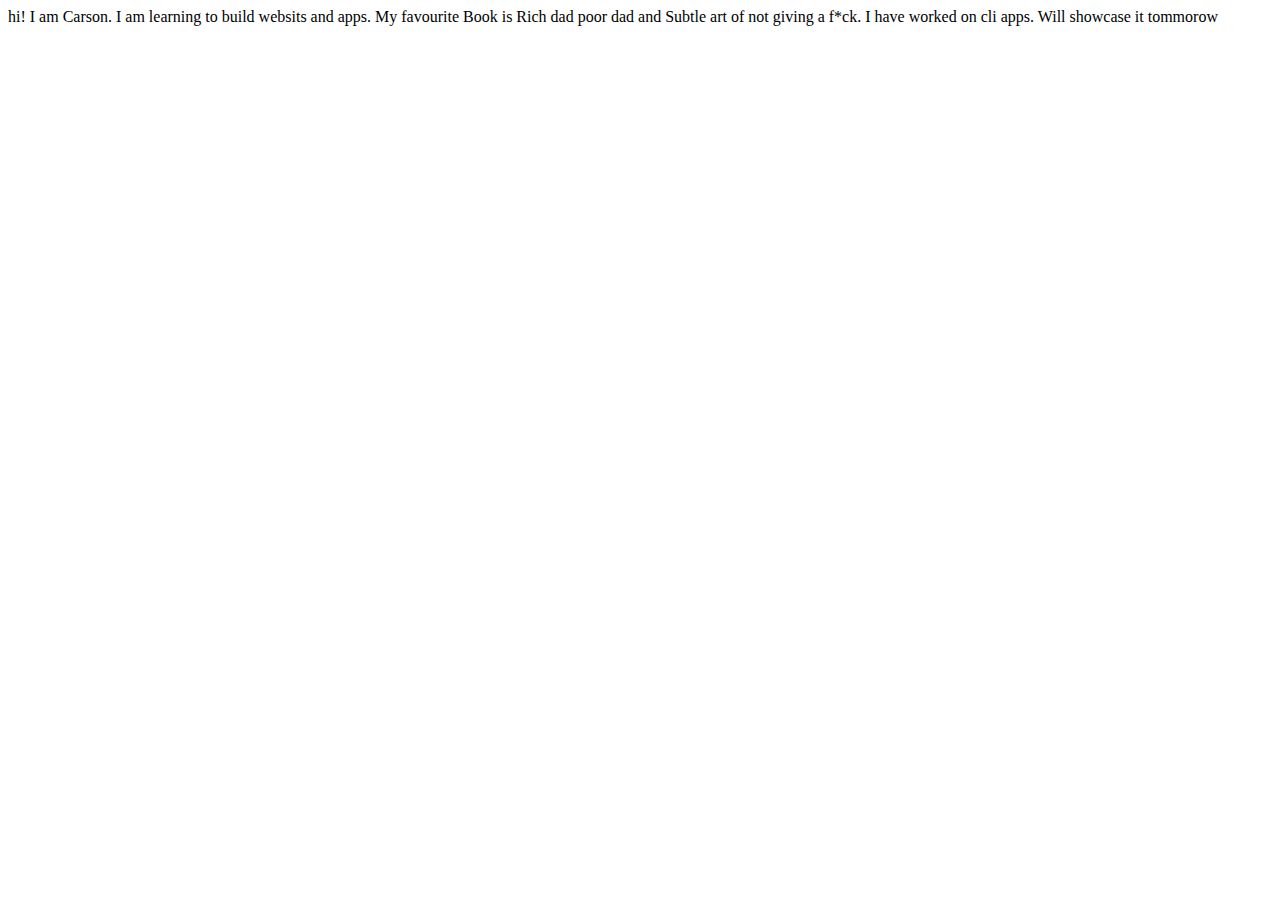
==== index.html @ d63b3f80 "update details and resolved  issue" ====
<!DOCTYPE html>
<html lang="en">
<head>
    <meta charset="UTF-8">
    <meta http-equiv="X-UA-Compatible" content="IE=edge">
    <meta name="viewport" content="width=device-width, initial-scale=1.0">
    <title>Carson Rodrigues</title>
</head>
<body>
    hi! I am Carson. I am  learning to build websits and apps.
    My favourite Book is Rich dad poor dad and  Subtle art of not giving a f*ck.
    I have worked on cli apps. Will showcase it tommorow

</body>
</html>
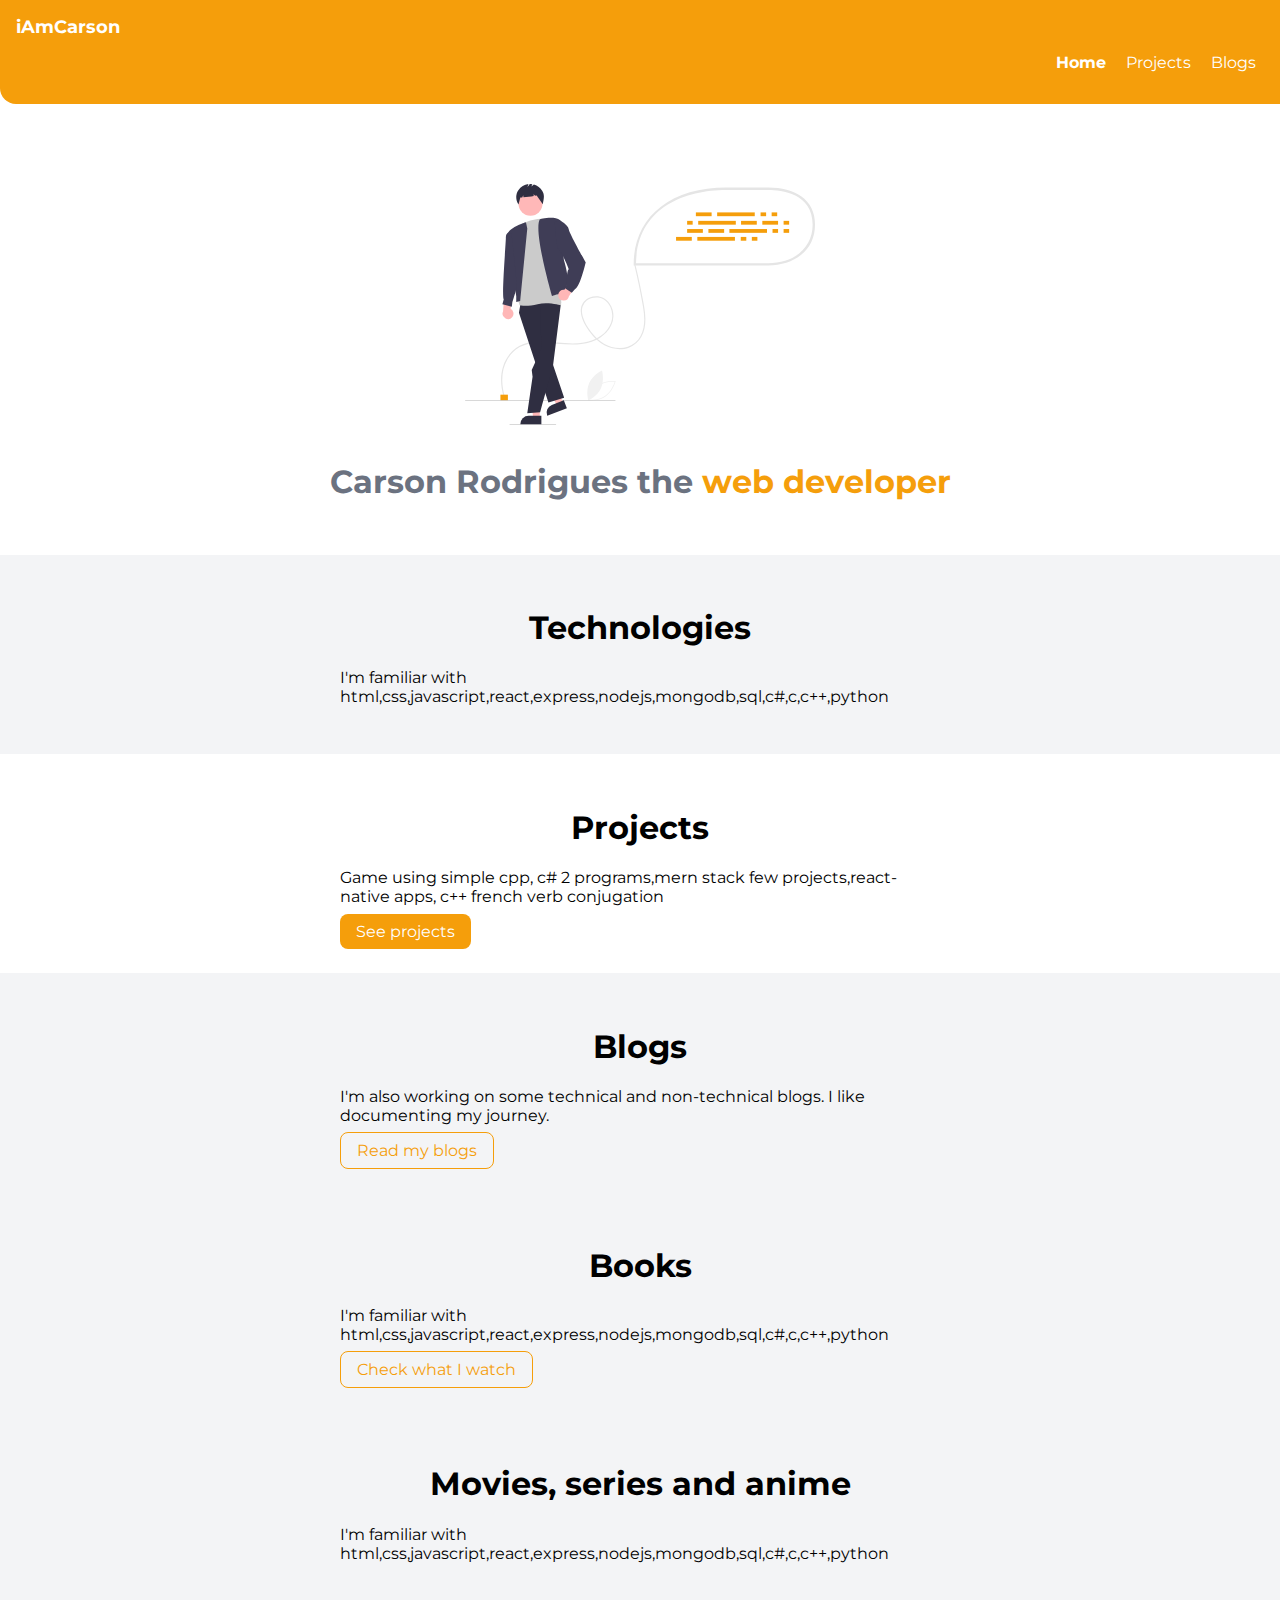
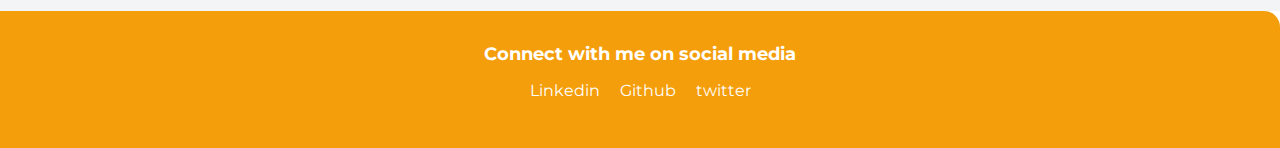
==== commit 82612f03: "Merge pull request #3 from rodriguescarson/carson-add-fav-books" ====
--- a/index.html
+++ b/index.html
@@ -4,12 +4,86 @@
     <meta charset="UTF-8">
     <meta http-equiv="X-UA-Compatible" content="IE=edge">
     <meta name="viewport" content="width=device-width, initial-scale=1.0">
-    <title>Carson Rodrigues</title>
+    <title>Home: Carson Rodrigues</title>
+    <link href="styles.css" rel="stylesheet" />
 </head>
 <body>
-    hi! I am Carson. I am  learning to build websits and apps.
-    My favourite Book is Rich dad poor dad and  Subtle art of not giving a f*ck.
-    I have worked on cli apps. Will showcase it tommorow
+    <nav class="navigation container">
+        <div class="nav-brand">iAmCarson</div>
+        <ul class="unorderd list-non-bullet nav-pills">
+            <li class="list-item-inline">
+                <a class="link link-active" href="/">Home</a>
+            </li>
+            <li class="list-item-inline">
+                <a class="link" href="/projects.html">Projects</a>
+            </li>
+            <li class="list-item-inline">
+                <a class="link" href="/blogs.html">Blogs</a>
+            </li>
+        </ul>
+    </nav>
+    <header class="hero">
+        <img class="hero-img" src="/images/hero.svg" />
+        <h1 class="hero-heading">Carson Rodrigues the <spam class="heading-inverted">web developer<spam>
+        </h1>
+    </header>
+    <section class="section ow">
+        <div class="container container-center">
+            <h1>Technologies</h1>
+            <p>I'm familiar with html,css,javascript,react,express,nodejs,mongodb,sql,c#,c,c++,python</p>
+        </div>
+    </section>
+    <section class="section">
+        <div class="container container-center">
+            <h1>Projects</h1>
+            <p>Game using simple cpp, c# 2 programs,mern stack few projects,react-native apps, c++ french verb conjugation</p>
+            <a href="/" class="link link-primary">See projects</a>
+        </div>
+    </section>
 
+    <section class="section ow">
+        <div class="container container-center">
+            <h1>Blogs</h1>
+            <p>I'm also working on some technical and  non-technical blogs. I like documenting my journey.</p>
+            <a href="/" class="link link-secondary">Read my blogs</a>
+        </div>
+    </section>
+
+    
+    <section class="section ow">
+        <div class="container container-center">
+            <h1>Books</h1>
+            <p>I'm familiar with html,css,javascript,react,express,nodejs,mongodb,sql,c#,c,c++,python</p>
+            <a href="/" class="link link-secondary">Check what I watch</a>
+        </div>
+    </section>
+
+    
+    <section class="section ow">
+        <div class="container container-center">
+            <h1>Movies, series and anime</h1>
+            <p>I'm familiar with html,css,javascript,react,express,nodejs,mongodb,sql,c#,c,c++,python</p>
+        </div>
+    </section>
+    <footer class="footer container">
+        <div class="footer-header">Connect with me on social media</div>
+        <ul class="social-links list-non-bullet">
+            <li class="list-item-inline">
+                <a class="link" href="https://www.linkedin.com/in/rodriguescarson">
+                    Linkedin
+                </a>
+            </li>
+            <li class="list-item-inline">
+                <a class="link" href="https://github.com/rodriguescarson">
+                    Github
+                </a>
+            </li>
+            <li class="list-item-inline">
+                <a class="link" href="https://twitter.com/carson_marz">
+                    twitter
+                </a>
+            </li>
+        </ul>
+    </footer>
 </body>
 </html>--- a/styles.css
+++ b/styles.css
@@ -0,0 +1,162 @@
+/* body{color:red}
+
+h1{
+    color:blue;
+}
+h2{
+    color:green;
+}
+
+#lib-header{
+    color:brown;
+}
+
+.para{
+ color:pink;   
+} */
+
+@import url('https://fonts.googleapis.com/css2?family=Montserrat&display=swap');
+
+:root {
+    --primary-color: #F59E0B;
+    --dark-gray: #6B7280;
+    --off-white:#F3F4F6;
+}
+
+body {
+    font-family: 'Montserrat', sans-serif;
+margin:0px;
+}
+
+hr {
+    margin: 3rem 0em;
+}
+
+/* spaces */
+.margin-md{
+    margin:2rem;
+}
+
+/* container */
+container {
+    padding: 0rem 1rem;
+}
+
+.container-center {
+    max-width: 600px;
+    margin: auto;
+}
+
+.link {
+    text-decoration: none;
+    padding: 0. 1rem;
+}
+
+.link-primary {
+    background-color: var(--primary-color);
+    border-radius: 0.5rem;
+    color: white;
+    padding:0.5rem 1rem;
+    /* margin:1rem 0rem; */
+}
+
+
+.link-secondary {
+    color: var(--primary-color);
+    border-radius: 0.5rem;
+    border: 1px solid var(--primary-color);
+    padding:0.5rem 1rem;
+    /* margin:1rem 0rem; */
+}
+
+/* list */
+
+.list-non-bullet {
+    list-style: none;
+}
+
+.list-item-inline {
+    display: inline;
+    padding: 0rem 0.5rem;
+}
+
+/* navigation */
+
+.navigation {
+    background-color: var(--primary-color);
+    color: white;
+    padding: 1rem;
+    border-bottom-left-radius: 1rem;
+}
+
+.navigation .nav-brand {
+    font-weight: bold;
+    font-size: 1.1rem;
+}
+
+.navigation .nav-pills {
+    text-align: right;
+}
+
+.navigation .link {
+    color: white;
+}
+
+.navigation .link-active {
+    font-weight: bold;
+}
+
+/* header */
+
+.hero {
+    padding: 2rem;
+    padding-top:5rem;
+}
+
+.hero .hero-img {
+    max-width: 350px;
+    display: block;
+    margin: auto;
+}
+
+.hero .hero-heading {
+    text-align: center;
+    padding-top: 1rem;
+    color: var(--dark-gray);
+}
+
+.hero .hero-heading .heading-inverted {
+    color: var(--primary-color);
+}
+
+/* section */
+.section{
+    padding: 2rem;
+}
+.section h1 {
+    text-align: center;
+}
+
+.ow{background-color: var(--off-white);}
+
+/* footer */
+
+footer{
+    background-color:var(--primary-color);
+    padding:2rem 1rem;
+    text-align: center;
+    color:white;
+    border-top-right-radius: 1rem;
+}
+
+.footer .link{
+    color:white;
+}
+
+.footer .footer-header{
+    font-weight: bold;
+    font-size: large;
+}
+.footer ul{
+    padding-inline-start:0px;
+}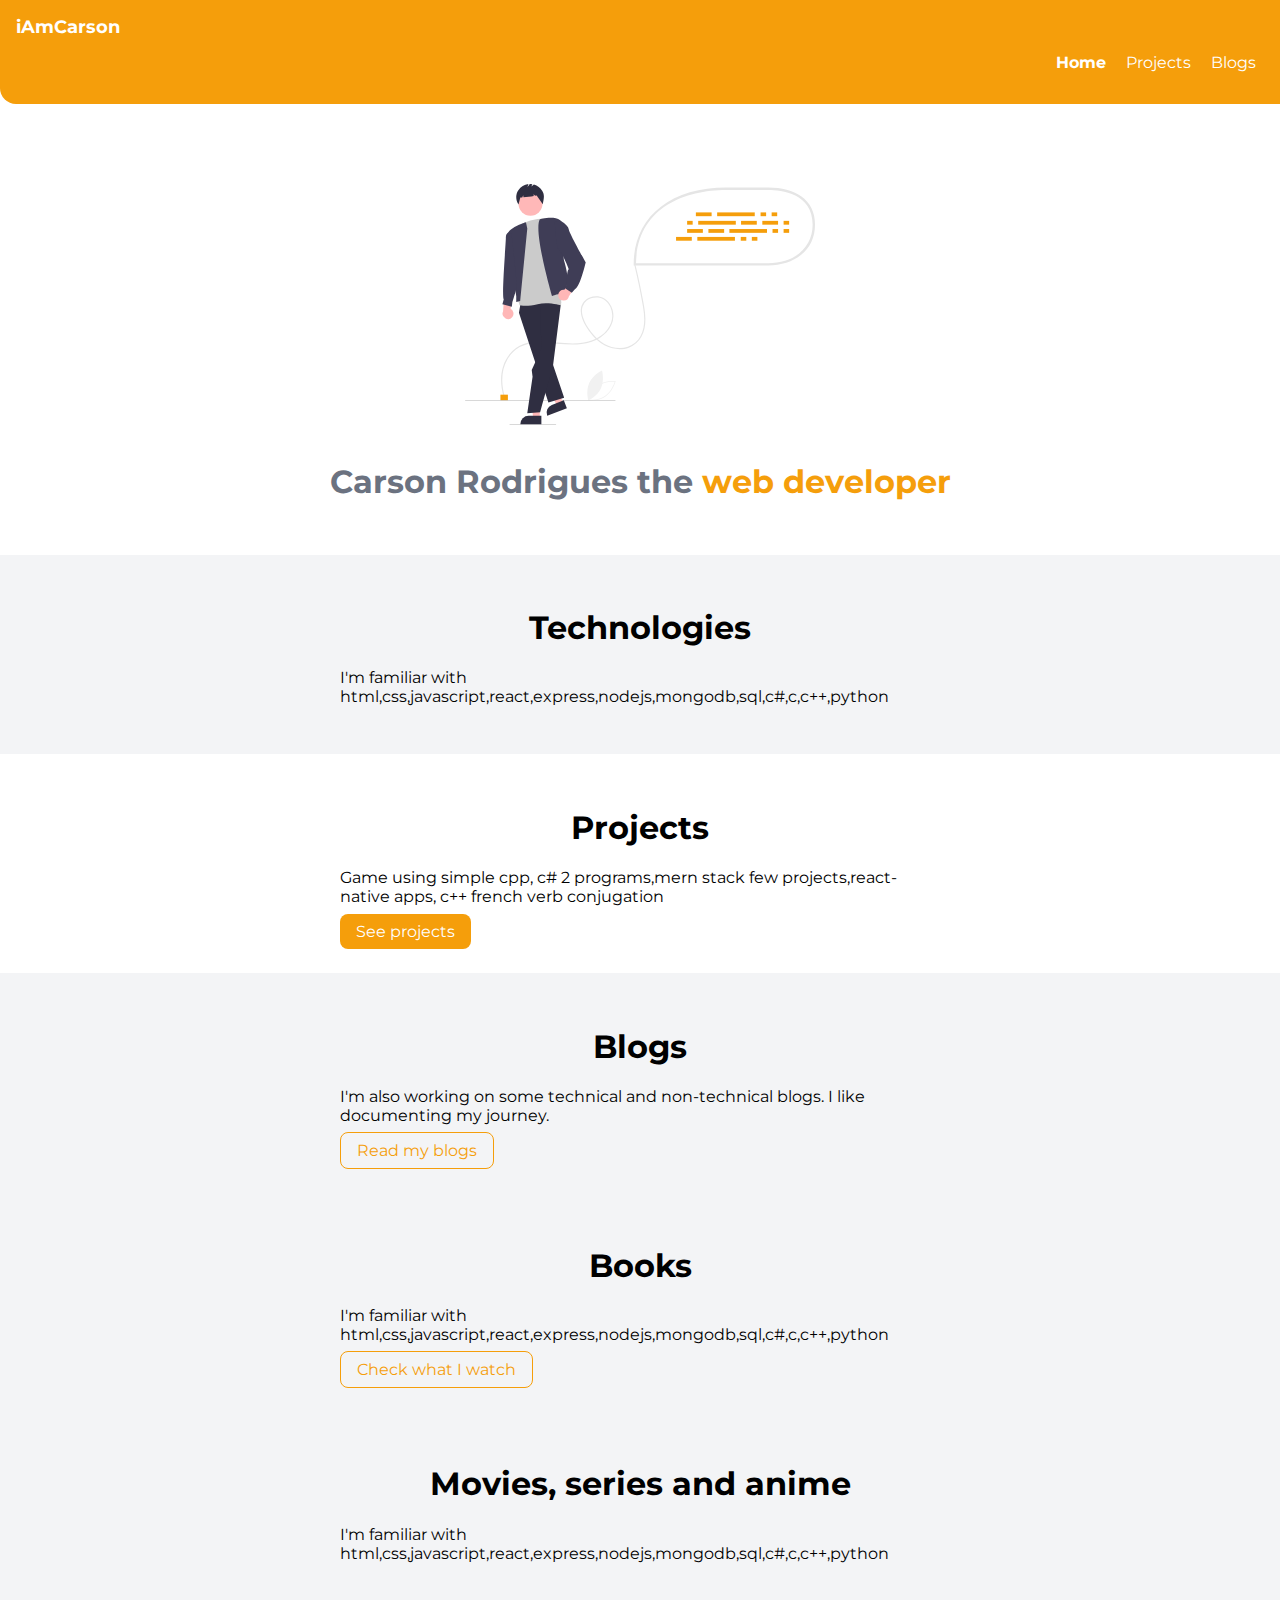
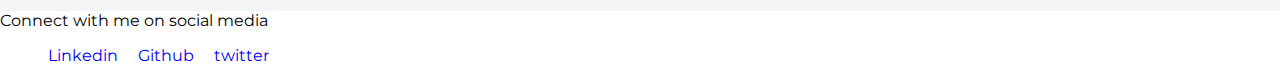
==== commit 834e946f: "few edits" ====
--- a/index.html
+++ b/index.html
@@ -37,7 +37,7 @@
         <div class="container container-center">
             <h1>Projects</h1>
             <p>Game using simple cpp, c# 2 programs,mern stack few projects,react-native apps, c++ french verb conjugation</p>
-            <a href="/" class="link link-primary">See projects</a>
+            <a href="projects.html" class="link link-primary">See projects</a>
         </div>
     </section>
 
@@ -45,7 +45,7 @@
         <div class="container container-center">
             <h1>Blogs</h1>
             <p>I'm also working on some technical and  non-technical blogs. I like documenting my journey.</p>
-            <a href="/" class="link link-secondary">Read my blogs</a>
+            <a href="blogs.html" class="link link-secondary">Read my blogs</a>
         </div>
     </section>
 
--- a/styles.css
+++ b/styles.css
@@ -1,20 +1,3 @@
-/* body{color:red}
-
-h1{
-    color:blue;
-}
-h2{
-    color:green;
-}
-
-#lib-header{
-    color:brown;
-}
-
-.para{
- color:pink;   
-} */
-
 @import url('https://fonts.googleapis.com/css2?family=Montserrat&display=swap');
 
 :root {
@@ -139,24 +122,14 @@
 
 .ow{background-color: var(--off-white);}
 
-/* footer */
-
-footer{
-    background-color:var(--primary-color);
-    padding:2rem 1rem;
-    text-align: center;
-    color:white;
-    border-top-right-radius: 1rem;
+li{
+    margin-bottom:10vh;
 }
 
-.footer .link{
-    color:white;
+.reversed-list{
+    transform: rotate(180deg);
 }
 
-.footer .footer-header{
-    font-weight: bold;
-    font-size: large;
-}
-.footer ul{
-    padding-inline-start:0px;
+.reversed-list > li {
+    transform: rotate(-180deg);
 }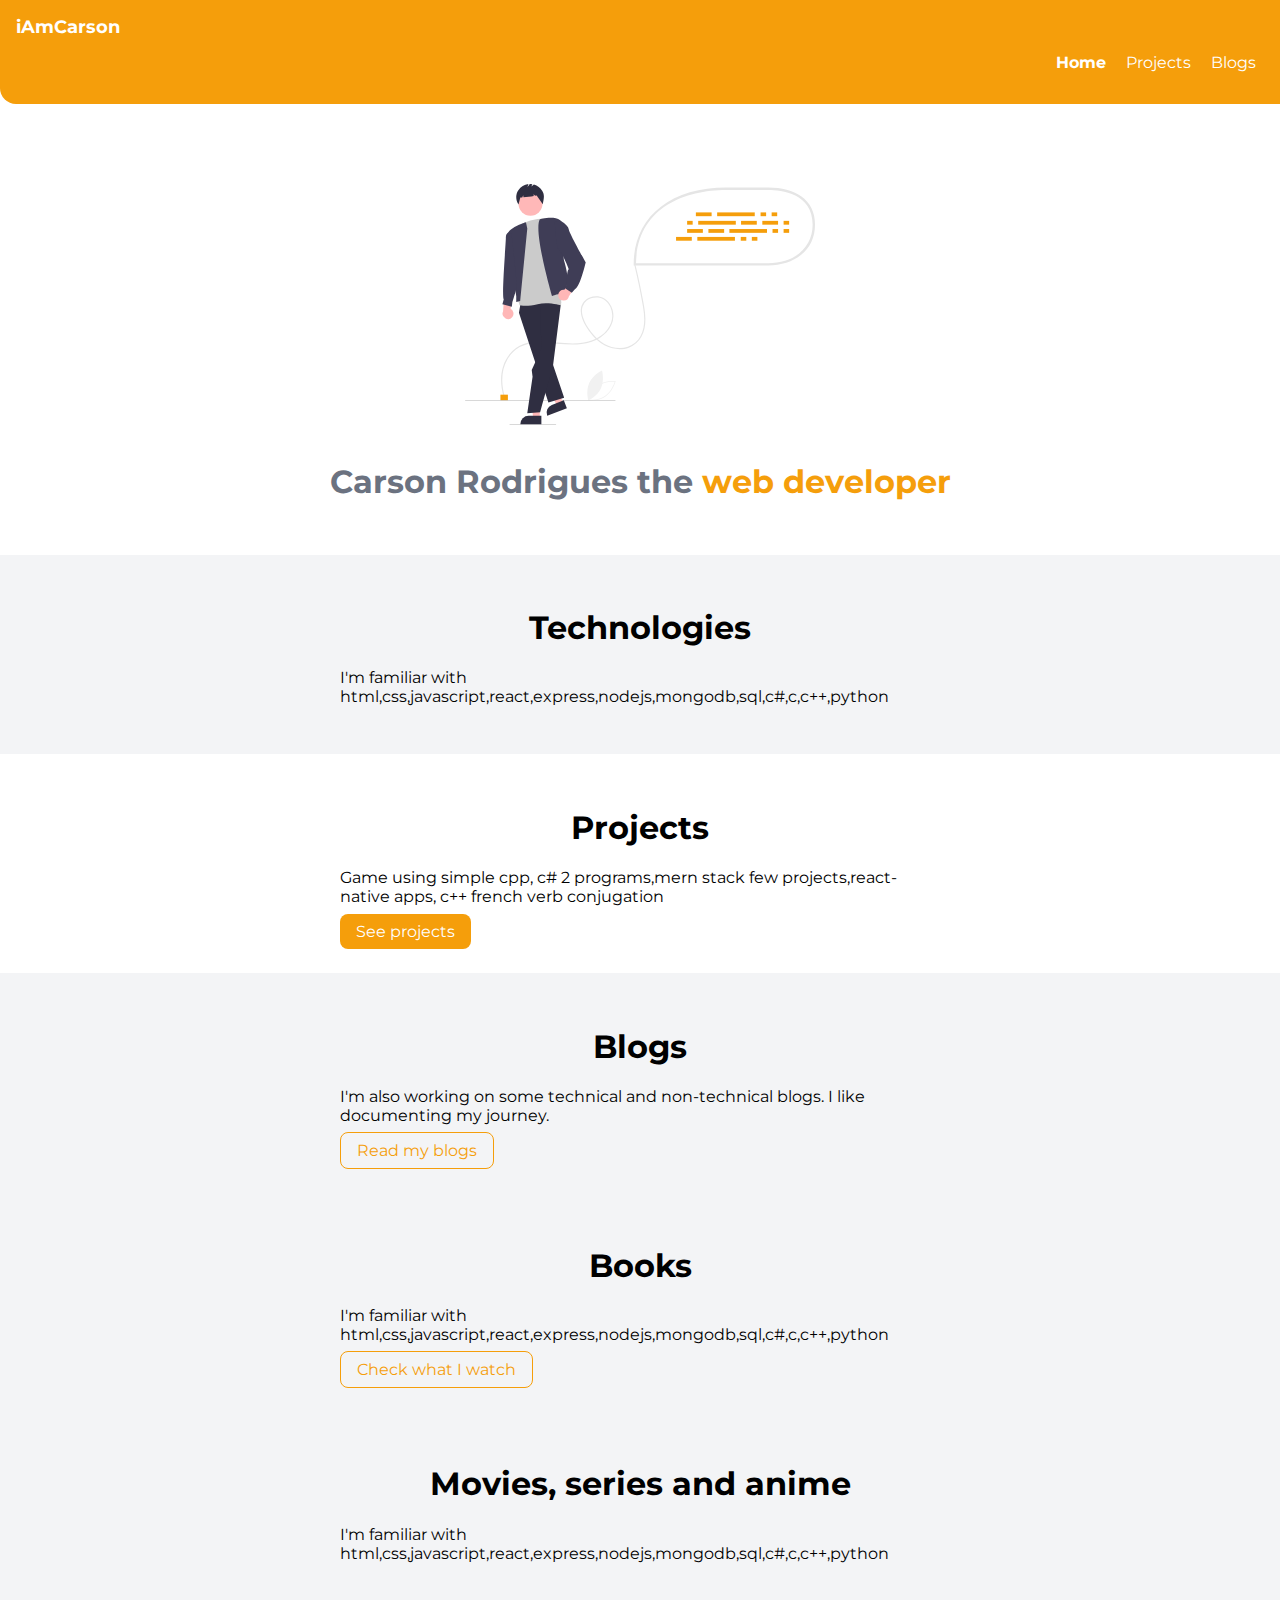
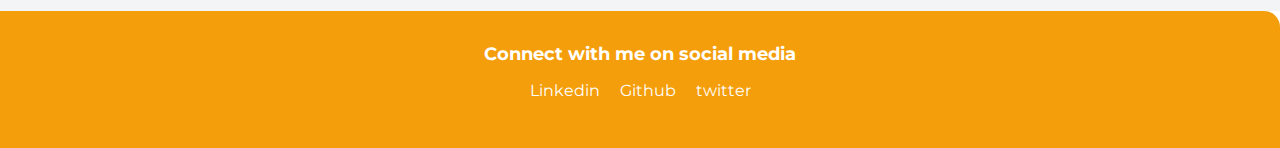
==== commit 0ce73e9a: "edit" ====
--- a/index.html
+++ b/index.html
@@ -79,7 +79,7 @@
                 </a>
             </li>
             <li class="list-item-inline">
-                <a class="link" href="https://twitter.com/carson_marz">
+                <a class="link" href="https://twitter.com/carsonmarz">
                     twitter
                 </a>
             </li>
--- a/styles.css
+++ b/styles.css
@@ -132,4 +132,25 @@
 
 .reversed-list > li {
     transform: rotate(-180deg);
-}+}
+
+.footer {
+    background-color: var(--primary-color);
+    padding: 2rem 1rem;
+    text-align: center;
+    color: white;
+    border-top-right-radius: 1rem;
+  }
+  
+  .footer .link {
+    color: white;
+  }
+  
+  .footer .footer-header {
+    font-weight: bold;
+    font-size: large;
+  }
+  
+  .footer ul {
+    padding-inline-start: 0px;
+  }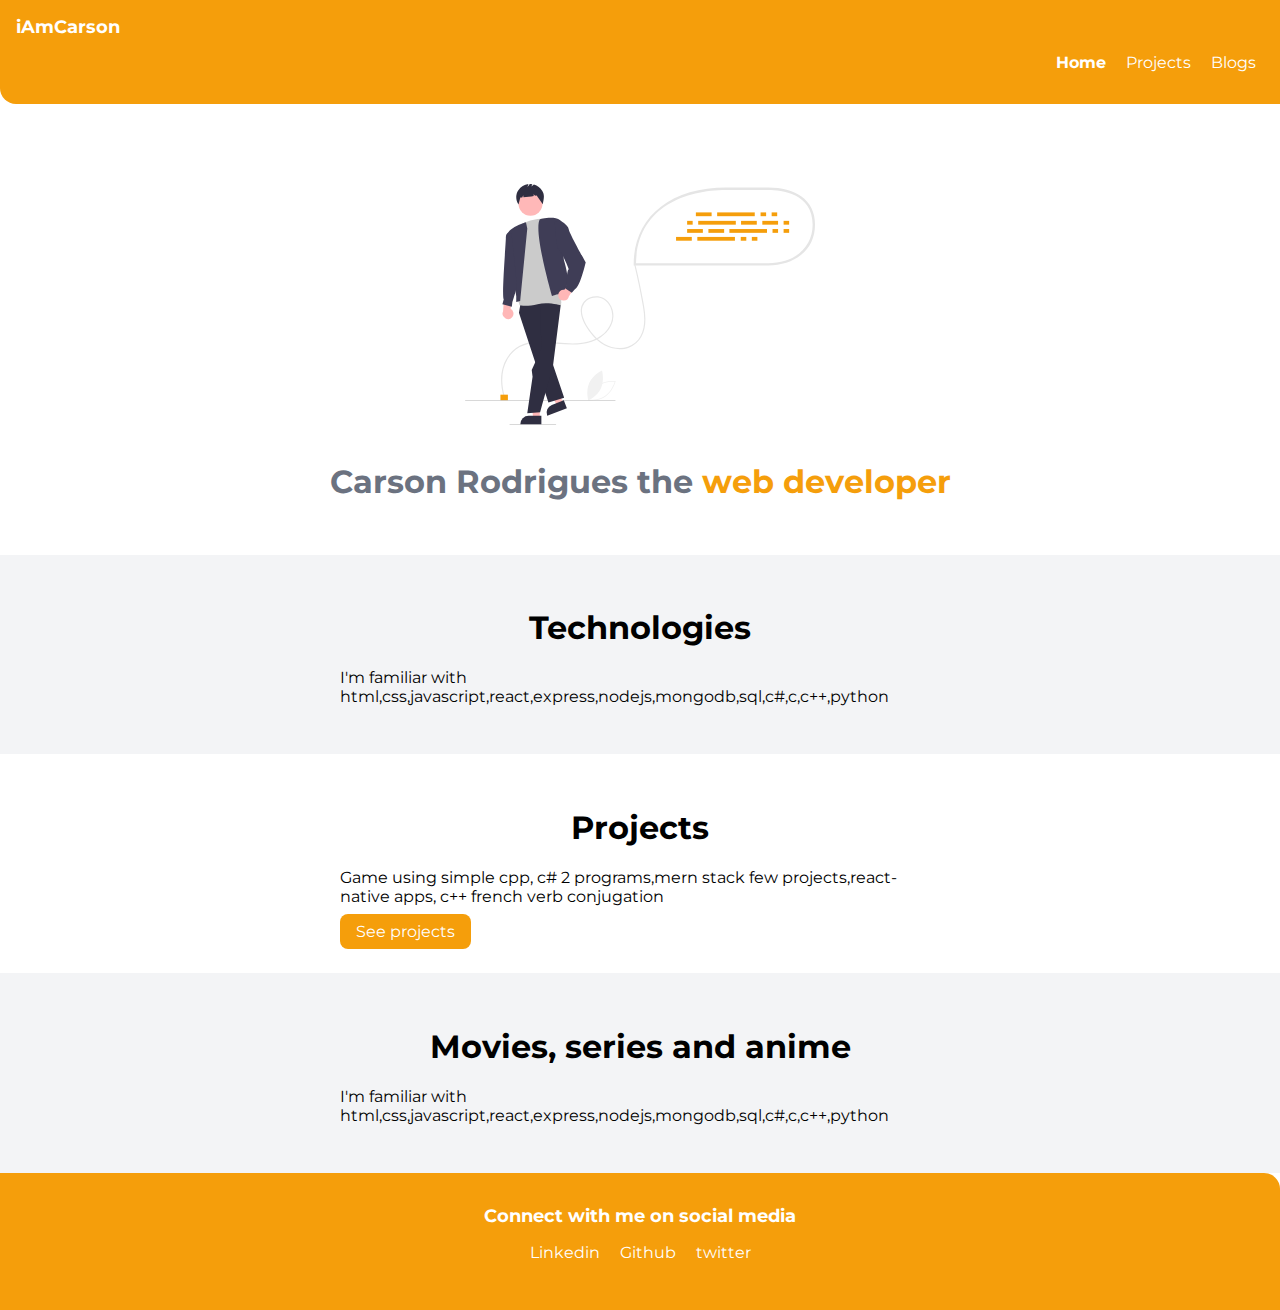
==== commit a565a707: "done" ====
--- a/index.html
+++ b/index.html
@@ -37,15 +37,15 @@
         <div class="container container-center">
             <h1>Projects</h1>
             <p>Game using simple cpp, c# 2 programs,mern stack few projects,react-native apps, c++ french verb conjugation</p>
-            <a href="projects.html" class="link link-primary">See projects</a>
+            <a href="/" class="link link-primary">See projects</a>
         </div>
     </section>
-
+<!-- 
     <section class="section ow">
         <div class="container container-center">
             <h1>Blogs</h1>
             <p>I'm also working on some technical and  non-technical blogs. I like documenting my journey.</p>
-            <a href="blogs.html" class="link link-secondary">Read my blogs</a>
+            <a href="/" class="link link-secondary">Read my blogs</a>
         </div>
     </section>
 
@@ -56,7 +56,7 @@
             <p>I'm familiar with html,css,javascript,react,express,nodejs,mongodb,sql,c#,c,c++,python</p>
             <a href="/" class="link link-secondary">Check what I watch</a>
         </div>
-    </section>
+    </section> -->
 
     
     <section class="section ow">
@@ -79,7 +79,7 @@
                 </a>
             </li>
             <li class="list-item-inline">
-                <a class="link" href="https://twitter.com/carsonmarz">
+                <a class="link" href="https://twitter.com/carson_marz">
                     twitter
                 </a>
             </li>
--- a/styles.css
+++ b/styles.css
@@ -13,6 +13,13 @@
 
 hr {
     margin: 3rem 0em;
+}
+
+.blog-intro{
+    text-overflow: ellipsis;
+  
+    white-space: nowrap;
+    overflow: hidden !important;
 }
 
 /* spaces */
@@ -125,7 +132,9 @@
 li{
     margin-bottom:10vh;
 }
-
+main{
+    margin-bottom:10vh;
+}
 .reversed-list{
     transform: rotate(180deg);
 }
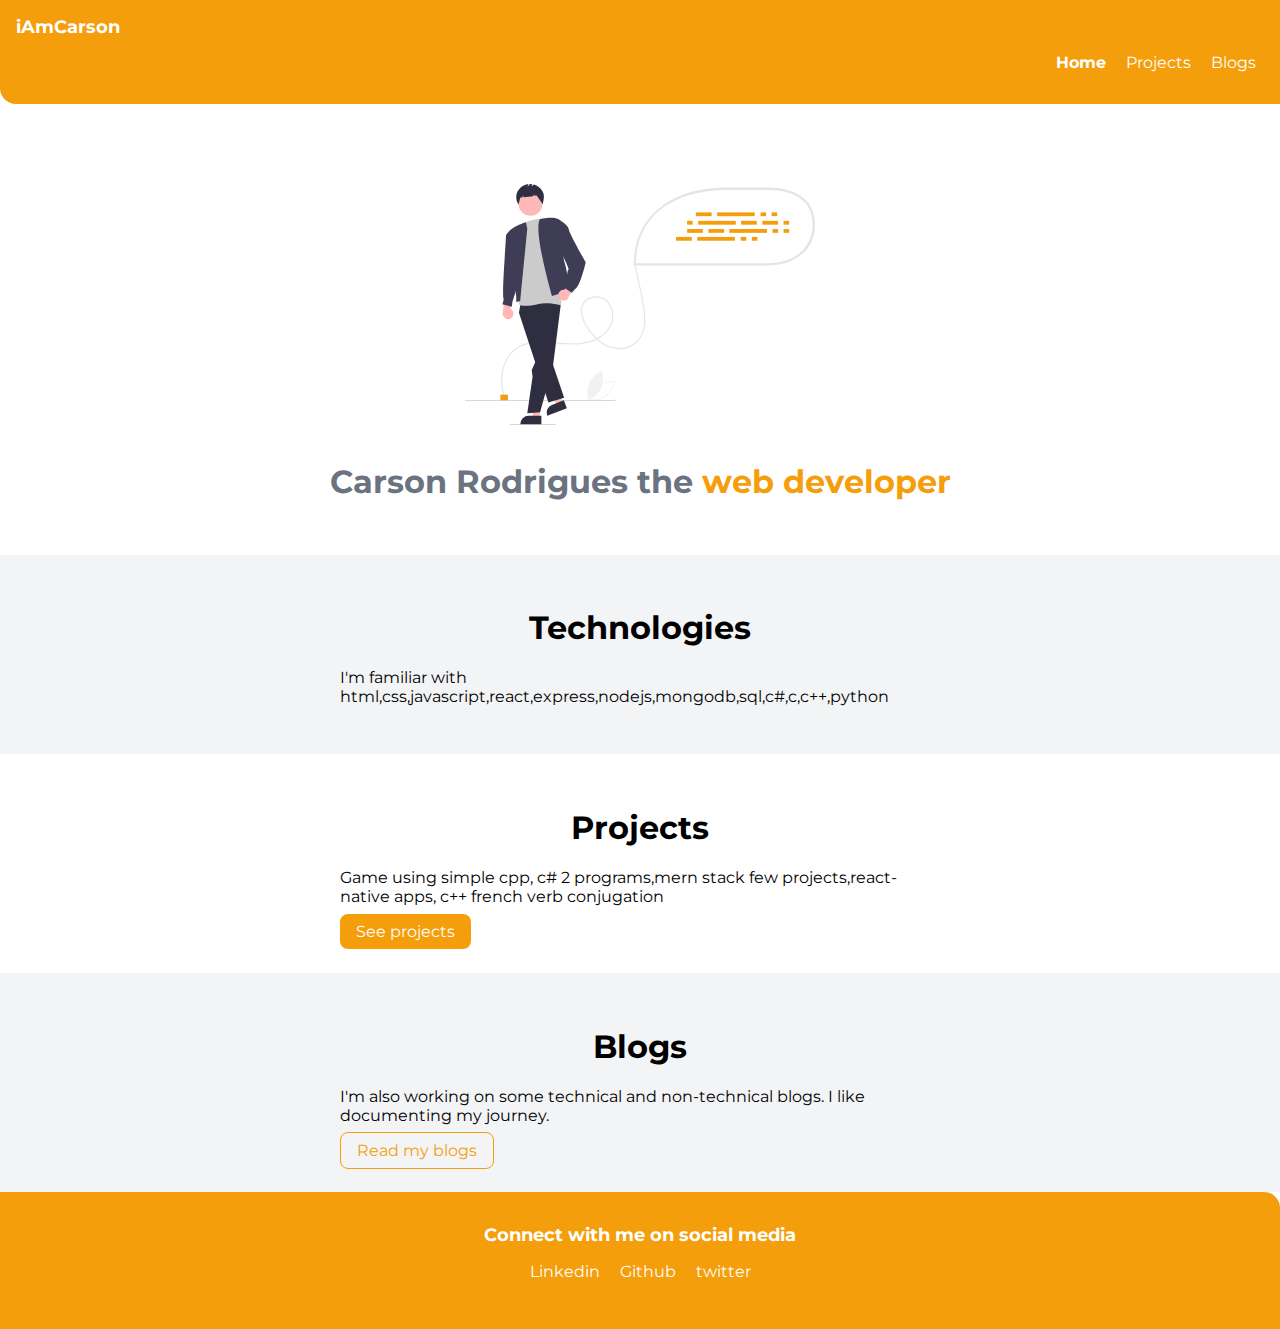
==== commit 1f45c334: "done" ====
--- a/index.html
+++ b/index.html
@@ -37,34 +37,35 @@
         <div class="container container-center">
             <h1>Projects</h1>
             <p>Game using simple cpp, c# 2 programs,mern stack few projects,react-native apps, c++ french verb conjugation</p>
-            <a href="/" class="link link-primary">See projects</a>
+            <a href="projects.html" class="link link-primary">See projects</a>
         </div>
     </section>
-<!-- 
+
     <section class="section ow">
         <div class="container container-center">
             <h1>Blogs</h1>
             <p>I'm also working on some technical and  non-technical blogs. I like documenting my journey.</p>
-            <a href="/" class="link link-secondary">Read my blogs</a>
+            <a href="blogs.html" class="link link-secondary">Read my blogs</a>
         </div>
     </section>
 
     
-    <section class="section ow">
+    <!-- <section class="section ow">
         <div class="container container-center">
             <h1>Books</h1>
             <p>I'm familiar with html,css,javascript,react,express,nodejs,mongodb,sql,c#,c,c++,python</p>
             <a href="/" class="link link-secondary">Check what I watch</a>
         </div>
-    </section> -->
-
-    
+    </section>
+ -->
+<!--     
     <section class="section ow">
         <div class="container container-center">
             <h1>Movies, series and anime</h1>
             <p>I'm familiar with html,css,javascript,react,express,nodejs,mongodb,sql,c#,c,c++,python</p>
         </div>
     </section>
+     -->
     <footer class="footer container">
         <div class="footer-header">Connect with me on social media</div>
         <ul class="social-links list-non-bullet">
@@ -79,7 +80,7 @@
                 </a>
             </li>
             <li class="list-item-inline">
-                <a class="link" href="https://twitter.com/carson_marz">
+                <a class="link" href="https://twitter.com/carsonmarz">
                     twitter
                 </a>
             </li>
